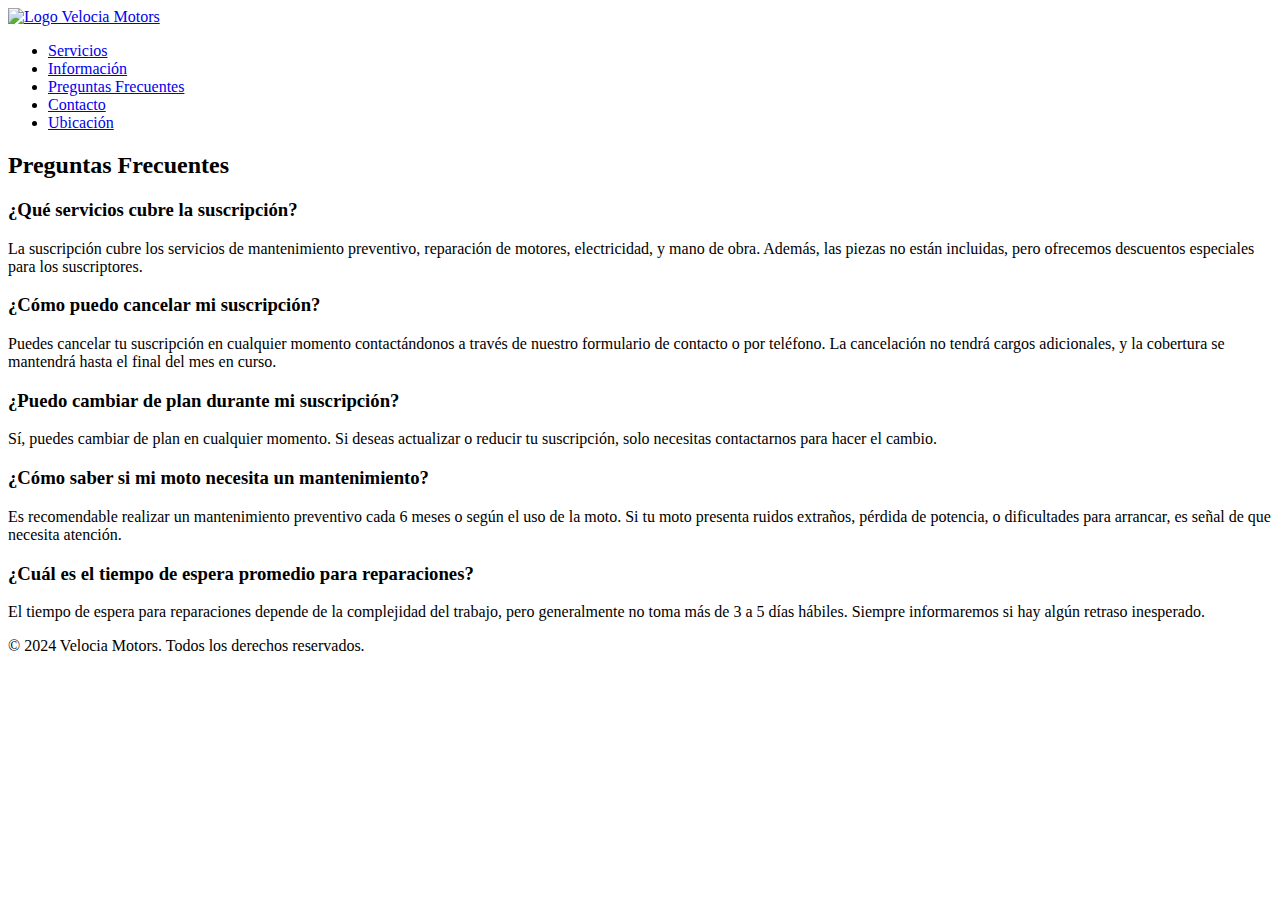
==== faq.html @ 38b85443 "Add files via upload" ====
<!DOCTYPE html>
<html lang="es">
<head>
    <meta charset="UTF-8">
    <meta name="viewport" content="width=device-width, initial-scale=1.0">
    <title>Preguntas Frecuentes - Velocia Motors</title>
    
    <!-- Vincula tu archivo JS si es necesario -->
    <script src="js/main.js"></script>
    
    <link rel="stylesheet" href="css/styles.css"> <!-- Vincula tu CSS -->
</head>
<body>

    <!-- Encabezado -->
    <header>
        <nav>
            <div class="logo">
                <a href="index.html"><img src="assets/images/logo.png" alt="Logo Velocia Motors" width="100"></a>
            </div>
            <div class="nav-links">
                <ul>
                    <li><a href="index.html#servicios">Servicios</a></li>
                    <li><a href="index.html#informacion">Información</a></li>
                    <li><a href="faq.html">Preguntas Frecuentes</a></li>
                    <li><a href="index.html#contacto">Contacto</a></li>
                    <li><a href="index.html#ubicacion">Ubicación</a></li>
                </ul>
            </div>
        </nav>
    </header>

    <!-- Sección de Preguntas Frecuentes -->
    <section id="faq" class="faq">
        <div class="faq-contenedor">
            <h2>Preguntas Frecuentes</h2>

            <div class="faq-item">
                <h3 class="faq-question">¿Qué servicios cubre la suscripción?</h3>
                <p class="faq-answer">La suscripción cubre los servicios de mantenimiento preventivo, reparación de motores, electricidad, y mano de obra. Además, las piezas no están incluidas, pero ofrecemos descuentos especiales para los suscriptores.</p>
            </div>
            
            <div class="faq-item">
                <h3 class="faq-question">¿Cómo puedo cancelar mi suscripción?</h3>
                <p class="faq-answer">Puedes cancelar tu suscripción en cualquier momento contactándonos a través de nuestro formulario de contacto o por teléfono. La cancelación no tendrá cargos adicionales, y la cobertura se mantendrá hasta el final del mes en curso.</p>
            </div>

            <div class="faq-item">
                <h3 class="faq-question">¿Puedo cambiar de plan durante mi suscripción?</h3>
                <p class="faq-answer">Sí, puedes cambiar de plan en cualquier momento. Si deseas actualizar o reducir tu suscripción, solo necesitas contactarnos para hacer el cambio.</p>
            </div>

            <div class="faq-item">
                <h3 class="faq-question">¿Cómo saber si mi moto necesita un mantenimiento?</h3>
                <p class="faq-answer">Es recomendable realizar un mantenimiento preventivo cada 6 meses o según el uso de la moto. Si tu moto presenta ruidos extraños, pérdida de potencia, o dificultades para arrancar, es señal de que necesita atención.</p>
            </div>

            <div class="faq-item">
                <h3 class="faq-question">¿Cuál es el tiempo de espera promedio para reparaciones?</h3>
                <p class="faq-answer">El tiempo de espera para reparaciones depende de la complejidad del trabajo, pero generalmente no toma más de 3 a 5 días hábiles. Siempre informaremos si hay algún retraso inesperado.</p>
            </div>
        </div>
    </section>

    <!-- Pie de página -->
    <footer>
        <p>&copy; 2024 Velocia Motors. Todos los derechos reservados.</p>
    </footer>

</body>
</html>
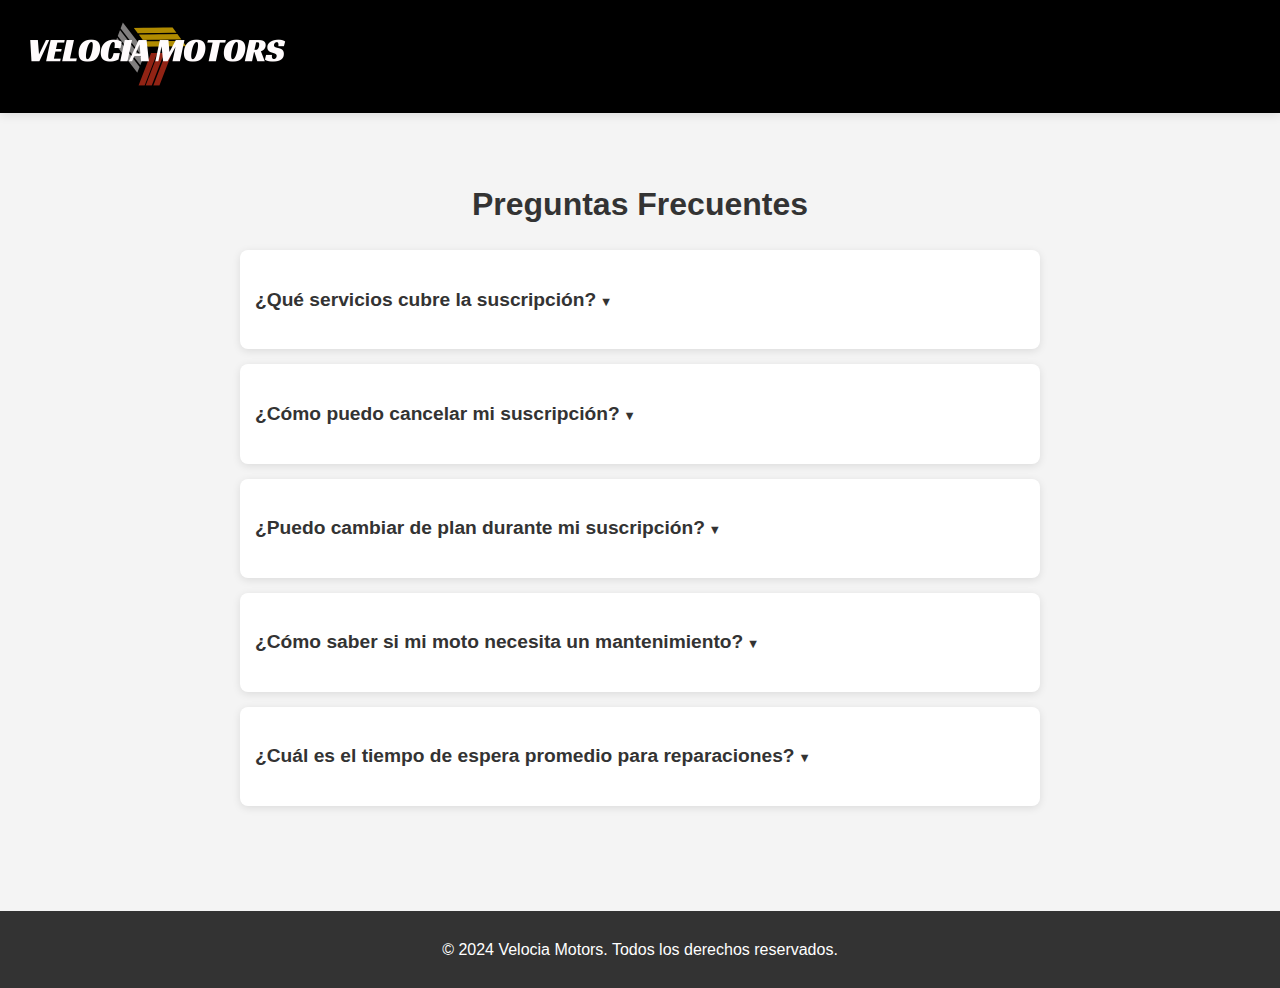
==== commit fff67186: "Update faq.html" ====
--- a/faq.html
+++ b/faq.html
@@ -16,7 +16,7 @@
     <header>
         <nav>
             <div class="logo">
-                <a href="index.html"><img src="assets/images/logo.png" alt="Logo Velocia Motors" width="100"></a>
+                <a href="index.html"><img src="assets/images/velocia motors NUEVO LOGO 2 WEB.png" alt="Logo Velocia Motors" width="100"></a>
             </div>
             <div class="nav-links">
                 <ul>
--- a/css/styles.css
+++ b/css/styles.css
@@ -0,0 +1,649 @@
+/* Estilos generales */
+body {
+    font-family: Arial, sans-serif;
+    margin: 0;
+    padding: 0;
+    background-color: #f4f4f4;
+    color: #333;
+}
+
+/* Header */
+header {
+    
+    background-color: #000000;
+    color: white;
+    position: relative;
+    text-align: none;
+    top: 0; /* Aseguramos que se quede en la parte superior */
+    left: 0; /* Aseguramos que esté alineado a la izquierda */
+    width: 100%; /* El ancho debe ocupar todo el espacio disponible */
+    z-index: 1000; /* Asegura que el header esté por encima de otros elementos */
+    box-shadow: 0 2px 10px rgba(0, 0, 0, 0.1); /* Sombra para que el header resalte */
+}
+
+nav {
+      margin: 0px 10px 0px 10px;
+    padding: 15px 15px 15px 15px;
+    position: relative;
+    display: flex;
+    justify-content: space-between;
+    align-items: center;
+}
+
+/* Logo */
+nav .logo img {
+    width: 50%;
+}
+
+/* Icono del menú */
+.header__principal-ico-menu {
+    cursor: pointer;
+    width: 10%;
+    height: 10%;
+    MARGIN: 10PX;
+}
+
+/* Menú desplegable */
+.nav-links {
+    border-radius: 10px 10px 10px 10px;
+    display: flex;
+    flex-direction: column;
+    position: absolute;
+    top: 60px;
+    left: 0;
+    background-color: #4d40e6f5;
+    width: 100%;
+    box-shadow: 0 2px 5px rgba(0, 0, 0, 0.1);
+    text-align: left;
+    z-index: 1000;
+    max-height: 0;
+    opacity: 0;
+    overflow: hidden;
+    transition: max-height 0.5s ease-in-out, opacity 0.5s ease-in-out; /* Se mejora la transición */
+}
+
+
+/* Menú visible cuando tiene la clase 'active' */
+.nav-links.active {
+    max-height: 500px; /* Ajusta el valor a lo que necesites dependiendo del contenido */
+    opacity: 1; /* El menú se hace visible */
+}
+
+/* Estilo para los elementos del menú */
+.nav-links li {
+    width: 100%;
+    text-align: left;
+    padding: 15px;
+    border-top: 1px solid #444;
+}
+.nav-links li a {
+    display: block;
+    padding: 10px 20px;
+    color: white;
+    text-decoration: none;
+}
+
+/* Carrusel */
+#banner {
+    /*padding: 20px 0;*/
+    width: 100%;
+    overflow: hidden;
+    position: relative;
+    /*margin-top: 20%;*/
+    z-index: 0;
+    background-color: #483acb17;
+}
+
+.carousel {
+    display: flex;
+    width: 200%;
+    transition: transform 1s ease;
+}
+
+.carousel-item {
+    width: 50%;
+    flex: 0 0 50%;
+}
+
+.carousel-item img {
+    width: 100%;
+    height: auto;
+    object-fit: cover;
+}
+
+/* Si quieres darle un efecto hover a la imagen también */
+.carousel-item a:hover img {
+    opacity: 0.8; /* Cambia la opacidad al pasar el ratón por encima */
+}
+
+/* Sección Sobre Nosotros */
+.empresa {
+    padding: 40px 20px;
+    background-color: #fff;
+    text-align: center;
+}
+
+.empresa h2 {
+    font-size: 2rem;
+    margin-bottom: 20px;
+}
+
+.empresa p {
+    font-size: 1rem;
+    line-height: 1.6;
+}
+
+
+#banner .carousel-item img {
+    width: 100%; /* Hace que la imagen ocupe todo el ancho del contenedor */
+    height: auto; /* Mantiene la proporción de la imagen */
+    position: relative;
+}
+
+/* Si el mapa no se ve bien con el layout, puedes ajustar la imagen */
+#banner {
+    position: relative;
+}
+
+/* Habilitar desplazamiento suave en toda la página */
+html {
+    scroll-behavior: smooth;
+}
+
+/* Estilo general de la página */
+body {
+    font-family: Arial, sans-serif;
+    line-height: 1.6;
+    margin: 0;
+    padding: 0;
+    background-color: #f4f4f4;
+}
+
+h2 {
+    color: #333;
+}
+
+/* Sección de contacto */
+.contacto-section {
+    background-color: #f4f4f4;
+    padding: 40px 20px;
+    margin: 50px auto;
+    max-width: 800px;
+    box-shadow: 0 4px 8px rgba(0, 0, 0, 0.1);
+    border-radius: 8px;
+    text-align: center;
+}
+
+.contacto-section h2 {
+    font-size: 2rem;
+    color: #5D5D5D;
+    margin-bottom: 20px;
+}
+
+.contacto-section p {
+    font-size: 1rem;
+    color: #666;
+    margin-bottom: 30px;
+}
+
+/* Estilos del formulario */
+.contacto-formulario {
+    padding: 0% 10% 0% 10%;
+    display: flex;
+    flex-direction: column;
+    align-items: center;
+}
+
+.contacto-formulario label {
+    align-self: flex-start;
+    margin-bottom: 8px;
+    font-size: 1rem;
+    color: #333;
+}
+
+.contacto-formulario input,
+.contacto-formulario textarea {
+    width: 100%;
+    padding: 12px;
+    margin-bottom: 15px;
+    border: 2px solid #ccc;
+    border-radius: 5px;
+    box-sizing: border-box;
+    font-size: 1rem;
+}
+
+.contacto-formulario input:focus,
+.contacto-formulario textarea:focus {
+    border-color: #3498db;
+    outline: none;
+}
+
+.contacto-formulario button {
+    background-color: #3498db;
+    color: #fff;
+    border: none;
+    padding: 15px 25px;
+    font-size: 1.1rem;
+    border-radius: 5px;
+    cursor: pointer;
+    transition: background-color 0.3s;
+}
+
+.contacto-formulario button:hover {
+    background-color: #2980b9;
+}
+
+.contacto-formulario button:active {
+    background-color: #1c5980;
+}
+
+/* Estilos adicionales de la página */
+footer {
+    background-color: #333;
+    color: #fff;
+    text-align: center;
+    padding: 10px 0;
+    margin-top: 50px;
+}
+
+/* Estilos para la sección Sobre Nosotros */
+.empresa {
+    padding: 40px 20px;
+    background-color: #fff;
+    text-align: center;
+}
+
+.empresa h2 {
+    font-size: 2.5rem;
+    color: #333;
+    margin-bottom: 20px;
+}
+
+.descripcion {
+    font-size: 1.2rem;
+    line-height: 1.6;
+    margin-bottom: 40px;
+    color: #555;
+}
+
+.empresa-imagen {
+    /*margin: 20px auto;
+    width: 80%;
+    max-width: 600px;  Limitar el tamaño máximo de la imagen */
+}
+
+.empresa-imagen img {
+    width: 100%;
+    height: auto;
+    border-radius: 8px; /* Agregar bordes redondeados a la imagen */
+    box-shadow: 0 4px 12px rgba(0, 0, 0, 0.1);
+}
+
+.empresa-info {
+    display: flex;
+    justify-content: space-between;
+    gap: 40px;
+    margin-top: 40px;
+    flex-wrap: wrap; /* Asegura que se acomoden bien en pantallas pequeñas */
+}
+
+.misión, .visión {
+    background-color: #f4f4f4;
+    padding: 20px;
+    border-radius: 8px;
+    flex-basis: 48%; /* Toma el 48% del espacio, dejando un pequeño espacio entre los elementos */
+    box-shadow: 0 4px 10px rgba(0, 0, 0, 0.1);
+}
+
+.misión h3, .visión h3 {
+    font-size: 1.8rem;
+    color: #333;
+    margin-bottom: 10px;
+}
+
+.misión p, .visión p {
+    font-size: 1.1rem;
+    color: #666;
+    line-height: 1.6;
+}
+
+/* Media Query para pantallas pequeñas */
+@media (max-width: 768px) {
+    .empresa-info {
+        flex-direction: column;
+        align-items: center;
+    }
+
+    .misión, .visión {
+        flex-basis: 80%; /* En pantallas pequeñas, ocuparán más espacio */
+        margin-bottom: 20px;
+    }
+}
+
+.banner3medio img{
+    width: 100%;
+    border-radius: 10px;
+}
+
+/* Estilos para la sección de Planes de Suscripción */
+.planes {
+    border-radius: 10px;
+    padding: 60px 20px;
+    background-color: #887cde29;
+    text-align: center;
+}
+
+.planes h2 {
+    font-size: 2.5rem;
+    margin-bottom: 20px;
+    color: #333;
+}
+
+.descripcion {
+    font-size: 1.2rem;
+    color: #666;
+    margin-bottom: 40px;
+}
+
+.planes-contenedor {
+    display: flex;
+    justify-content: center;
+    gap: 30px;
+    flex-wrap: wrap;
+}
+
+.plan {
+    background-color: white;
+    padding: 20px;
+    border-radius: 8px;
+    box-shadow: 0 4px 10px rgba(0, 0, 0, 0.1);
+    width: 300px;
+    text-align: left;
+    transition: transform 0.3s ease-in-out;
+}
+
+.plan h3 {
+    font-size: 1.8rem;
+    color: #333;
+    margin-bottom: 15px;
+}
+
+.precio {
+    font-size: 1.5rem;
+    color: #2ecc71;
+    font-weight: bold;
+    margin-bottom: 20px;
+}
+
+.plan ul {
+    list-style-type: none;
+    padding: 0;
+    margin-bottom: 20px;
+}
+
+.plan ul li {
+    font-size: 1rem;
+    margin-bottom: 10px;
+    color: #666;
+}
+
+.beneficios {
+    font-size: 1.1rem;
+    margin-bottom: 20px;
+    color: #333;
+}
+
+.btn-plan {
+    background-color: #3498db;
+    color: white;
+    border: none;
+    padding: 10px 20px;
+    border-radius: 5px;
+    cursor: pointer;
+    transition: background-color 0.3s;
+}
+
+.btn-plan:hover {
+    background-color: #2980b9;
+}
+
+.plan:hover {
+    transform: translateY(-5px); /* Efecto hover */
+    box-shadow: 0 0px 25px rgb(73 57 209); } /* Sombra al hacer hover */
+
+
+.faq {
+    background-color: #f4f4f4;
+    padding: 40px 20px;
+    text-align: center;
+}
+
+.faq-contenedor {
+    max-width: 800px;
+    margin: 0 auto;
+}
+
+.faq h2 {
+    font-size: 2rem;
+    margin-bottom: 20px;
+    color: #333;
+}
+
+.faq-item {
+    margin-bottom: 20px;
+    text-align: left;
+    background-color: #fff;
+    padding: 15px;
+    border-radius: 8px;
+    box-shadow: 0 2px 8px rgba(0, 0, 0, 0.1);
+    transition: box-shadow 0.3s ease;
+}
+
+.faq-item:hover {
+    box-shadow: 0 4px 12px rgba(0, 0, 0, 0.2); /* Sombra cuando el ratón pasa sobre la pregunta */
+}
+
+.faq-question {
+    font-size: 1.2rem;
+    color: #333;
+    cursor: pointer;
+}
+
+.faq-answer {
+    display: none; /* Ocultamos las respuestas por defecto */
+    margin-top: 10px;
+    font-size: 1rem;
+    color: #666;
+}
+
+.faq-item.active .faq-answer {
+    display: block; /* Mostramos la respuesta solo cuando el item tiene la clase 'active' */
+}
+
+/* Estilo para el icono de la flecha o cualquier otro indicador visual */
+.faq-question::after {
+    content: ' ▼';
+    font-size: 0.8rem;
+    color: #333;
+}
+
+.faq-item.active .faq-question::after {
+    content: ' ▲'; /* Cambiamos el símbolo cuando está activo */
+}
+/* Menú desplegable */
+.nav-links {
+    border-radius: 10px 10px 10px 10px;
+    display: flex;
+    flex-direction: column;
+    position: absolute;
+    top: 60px;
+    left: 0;
+    background-color: #cf321d;
+    width: 100%;
+    box-shadow: 0 2px 5px rgba(0, 0, 0, 0.1);
+    text-align: left;
+    z-index: 1000;
+    max-height: 0;
+    opacity: 0;
+    overflow: hidden;
+    transition: max-height 0.5s ease-in-out, opacity 0.5s ease-in-out;
+}
+
+/* Menú visible cuando tiene la clase 'active' */
+.nav-links.active {
+    max-height: 500px; /* Ajusta el valor a lo que necesites dependiendo del contenido */
+    opacity: 1; /* El menú se hace visible */
+}
+
+/* Estilo para los elementos del menú */
+.nav-links li {
+    width: 100%;
+    text-align: left;
+    padding: 15px;
+    border-top: 1px solid #444;
+}
+.nav-links li a {
+    display: block;
+    padding: 10px 20px;
+    color: white;
+    text-decoration: none;
+}
+/* Estilos para las preguntas frecuentes */
+.faq-container {
+    padding: 20px;
+}
+
+.faq-item {
+    margin-bottom: 15px;
+}
+
+.faq-answer {
+    display: none; /* Las respuestas están ocultas por defecto */
+    margin-top: 10px;
+    padding: 10px;
+    background-color: #f4f4f4;
+    border-radius: 5px;
+}
+
+.faq-item.active .faq-answer {
+    display: block; /* Cuando la clase 'active' está presente, se muestra la respuesta */
+}
+
+.faq-question {
+    cursor: pointer; /* Hacer que las preguntas sean clicables */
+    font-weight: bold;
+    color: #333;
+    transition: color 0.3s;
+}
+
+.faq-question:hover {
+    color: #007bff; /* Cambio de color al pasar el ratón */
+}
+
+/* Estilos generales para el contenedor de las preguntas frecuentes */
+.faq-container {
+    padding: 20px;
+}
+
+.faq-item {
+    margin-bottom: 15px;
+}
+
+/* Inicialmente, las respuestas están ocultas */
+.faq-answer {
+    display: none;  /* Se ocultan por defecto */
+    margin-top: 10px;
+    padding: 10px;
+    background-color: #f4f4f4;
+    border-radius: 5px;
+}
+
+/* Cuando la clase 'active' se agrega al contenedor del FAQ, mostramos la respuesta */
+.faq-item.active .faq-answer {
+    display: block;  /* Mostramos la respuesta */
+}
+
+.faq-question {
+    cursor: pointer;
+    font-weight: bold;
+    color: #333;
+    transition: color 0.3s;
+}
+
+.faq-question:hover {
+    color: #007bff;
+}
+
+/* Al principio, las respuestas están ocultas */
+.faq-answer {
+    display: none;
+    overflow: hidden;
+    max-height: 0;
+    transition: max-height 0.3s ease-out; /* Transición suave */
+}
+
+/* Cuando la pregunta está activa, mostramos la respuesta con un deslizamiento */
+.faq-item.active .faq-answer {
+    display: block; /* Asegúrate de que el contenido se muestre */
+    max-height: 500px; /* Un valor alto para permitir el deslizamiento */
+    transition: max-height 0.5s ease-in; /* Transición para el deslizamiento */
+}
+/* Estilo para resaltar las descripciones */
+.resaltado {
+    background-color: #887cde29;  /* Fondo gris claro para resaltar */
+    padding: 20px;              /* Espaciado alrededor del contenido */
+    border-radius: 10px;        /* Bordes redondeados */
+    margin-bottom: 20px;        /* Espaciado entre las secciones */
+    box-shadow: 0 2px 10px rgba(0, 0, 0, 0.1);  /* Sombra sutil */
+    font-size: 1.1em;           /* Aumentar ligeramente el tamaño del texto */
+}
+
+.resaltado p {
+    color: #333;               /* Color de texto más oscuro */
+    line-height: 1.6;           /* Mejorar la legibilidad */
+}
+
+/* Opcional: Agregar un borde o algún efecto adicional */
+.resaltado:hover {
+    background-color: #e0e0e0;  /* Cambio de color al pasar el mouse */
+    transition: background-color 0.3s ease;  /* Transición suave */
+}
+
+.faq-answer {
+    overflow: hidden;
+    transition: max-height 0.3s ease-out;
+}
+.cta-button {
+    position: absolute; /* Ajusta según la posición deseada */
+    top: 70%; /* Cambia según necesites */
+    left: 50%; /* Cambia según necesites */
+    transform: translate(-50%, -50%);
+    background-color: #0d971c;
+    color: #fff;
+    font-size: 1.2rem;
+    font-weight: bold;
+    padding: 15px 30px;
+    border: none;
+    border-radius: 50px;
+    cursor: pointer;
+    box-shadow: 0 4px 10px rgba(0, 0, 0, 0.3);
+    animation: pulse 2s infinite;
+    transition: background-color 0.3s ease, transform 0.3s ease;
+  }
+  
+  /* Efecto hover */
+  .cta-button:hover {
+    background-color: #ff2e00;
+    transform: translate(-50%, -50%) scale(1.1);
+  }
+  
+  /* Animación de pulso */
+  @keyframes pulse {
+    0%, 100% {
+      transform: translate(-50%, -50%) scale(1);
+    }
+    50% {
+      transform: translate(-50%, -50%) scale(1.1);
+    }
+  }
+  
